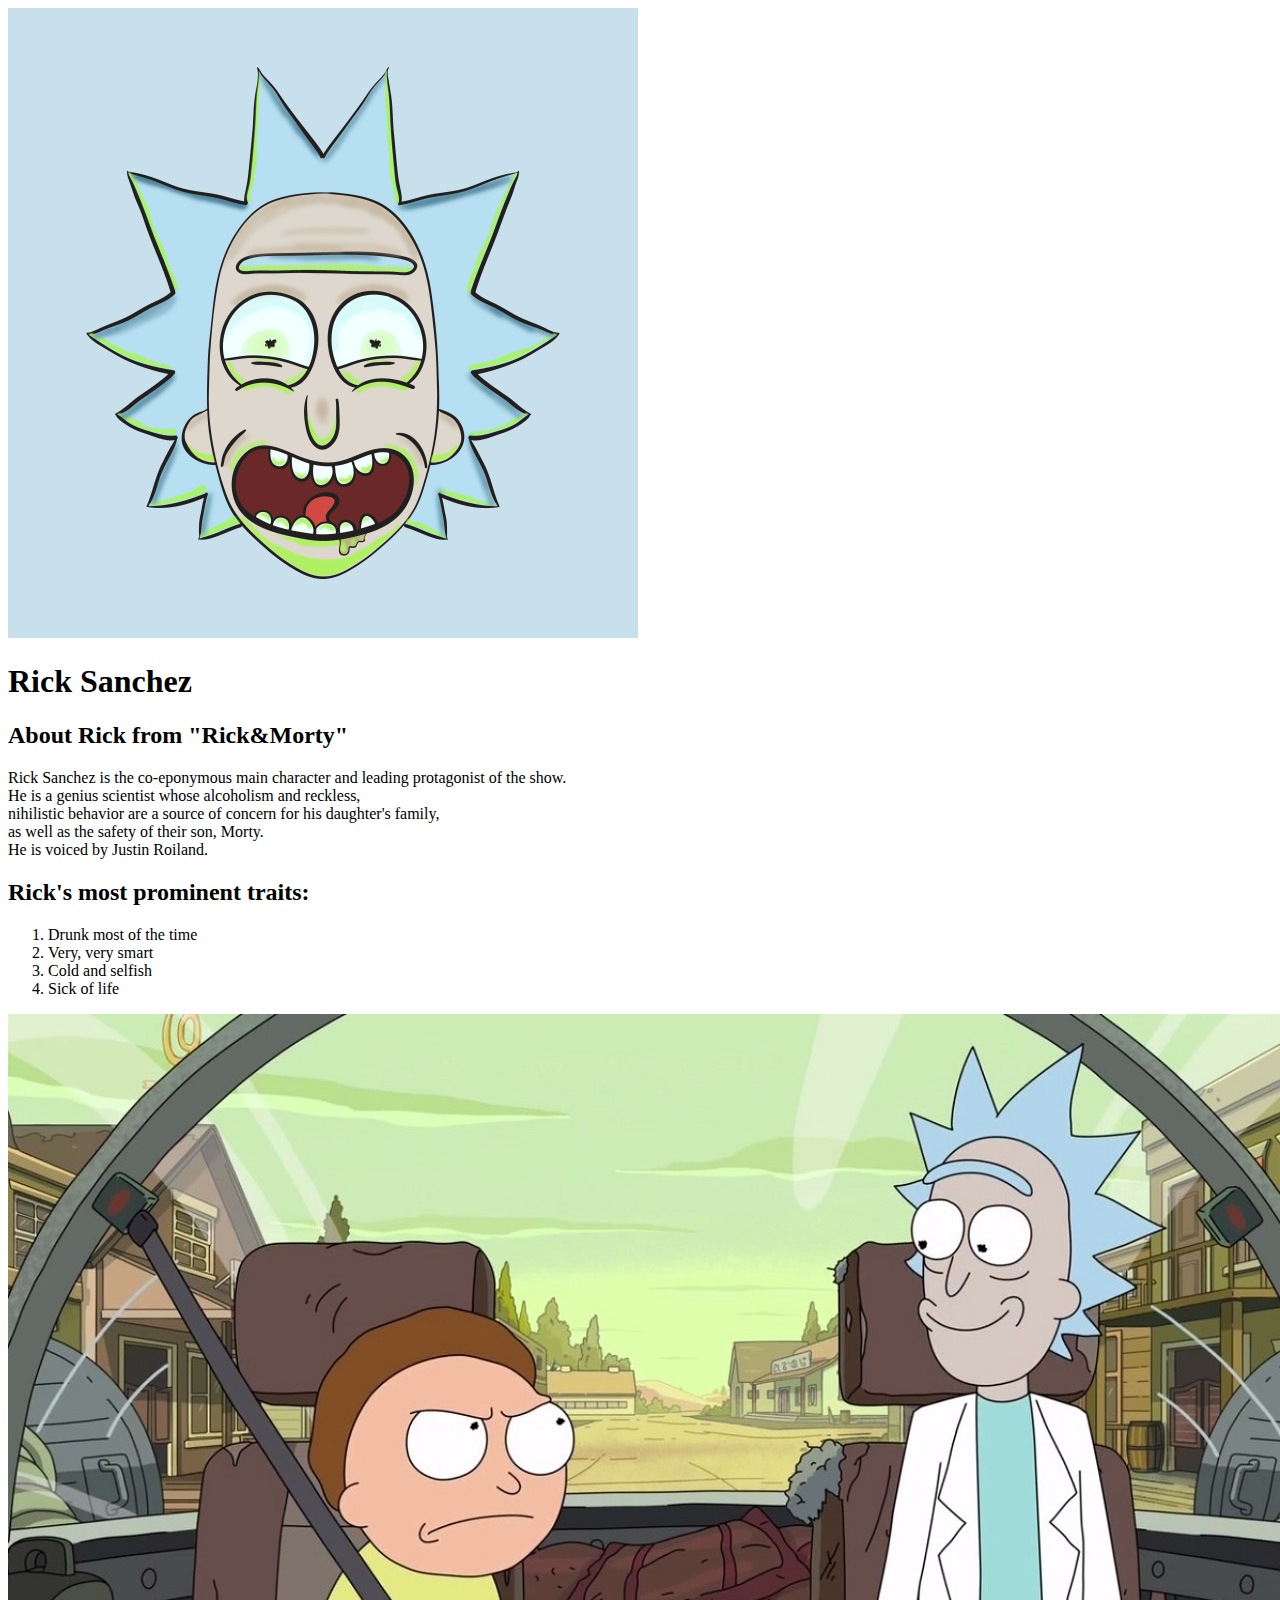
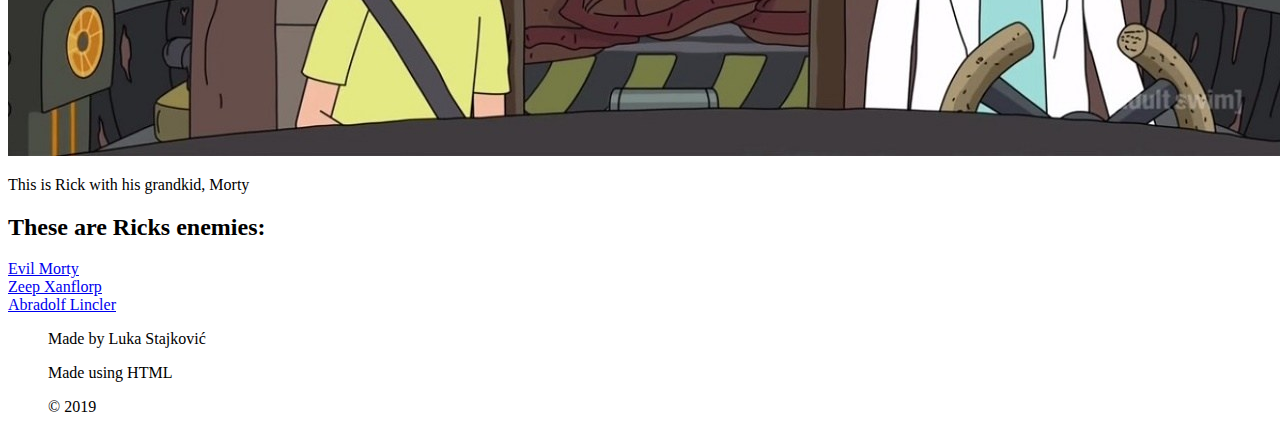
==== index.html @ e3ab2771 "New thing were added!" ====
<!DOCTYPE html>
<html>
<head>
	<title> Rick & Morty </title>
	<link rel="stylesheet" type="text/css" href="css/ricksanchez.css">
</head>
<body>
	<header>
		<div class="wrapper">
			<img src="ricknetflix.jpg">
			<h1> Rick Sanchez </h1>
		</div>
		
		<div class="content">
			<h2> About Rick from "Rick&Morty"</h2>
			<p>Rick Sanchez is the co-eponymous main character and leading protagonist of the show.<br> He is a genius scientist whose alcoholism and reckless, <br> nihilistic behavior are a source of concern for his daughter's family,<br> as well as the safety of their son, Morty.<br> He is voiced by Justin Roiland. </p>
			<h2> Rick's most prominent traits: </h2>
			<ol>
				<li>Drunk most of the time</li>
				<li>Very, very smart</li>
				<li>Cold and selfish</li>
				<li>Sick of life</li>
			</ol>
			<img class="big-image" src="big-image.jpg">
			<p>This is Rick with his grandkid, Morty</p>
			<h2>These are Ricks enemies:</h2>
			<u>
				<li><a href="https://rickandmorty.fandom.com/wiki/Evil_Morty" target="_blank" title="Read more about Evil Morty?">Evil Morty</a></li>
				<li><a href="https://rickandmorty.fandom.com/wiki/Zeep_Xanflorp" target="_blank" title="Read more about Zeep?">Zeep Xanflorp</a></li>
				<li><a href="https://rickandmorty.fandom.com/wiki/Abradolf_Lincler" target="_blank" title="Read more about Abradolf?">Abradolf Lincler</a>
			</u>
		</div>
		<footer>
			<ul>Made by Luka Stajković</ul>
			<ul>Made using HTML</ul>
			<ul>&copy; 2019</ul>
		</footer>
	</header>
</body>
</html>
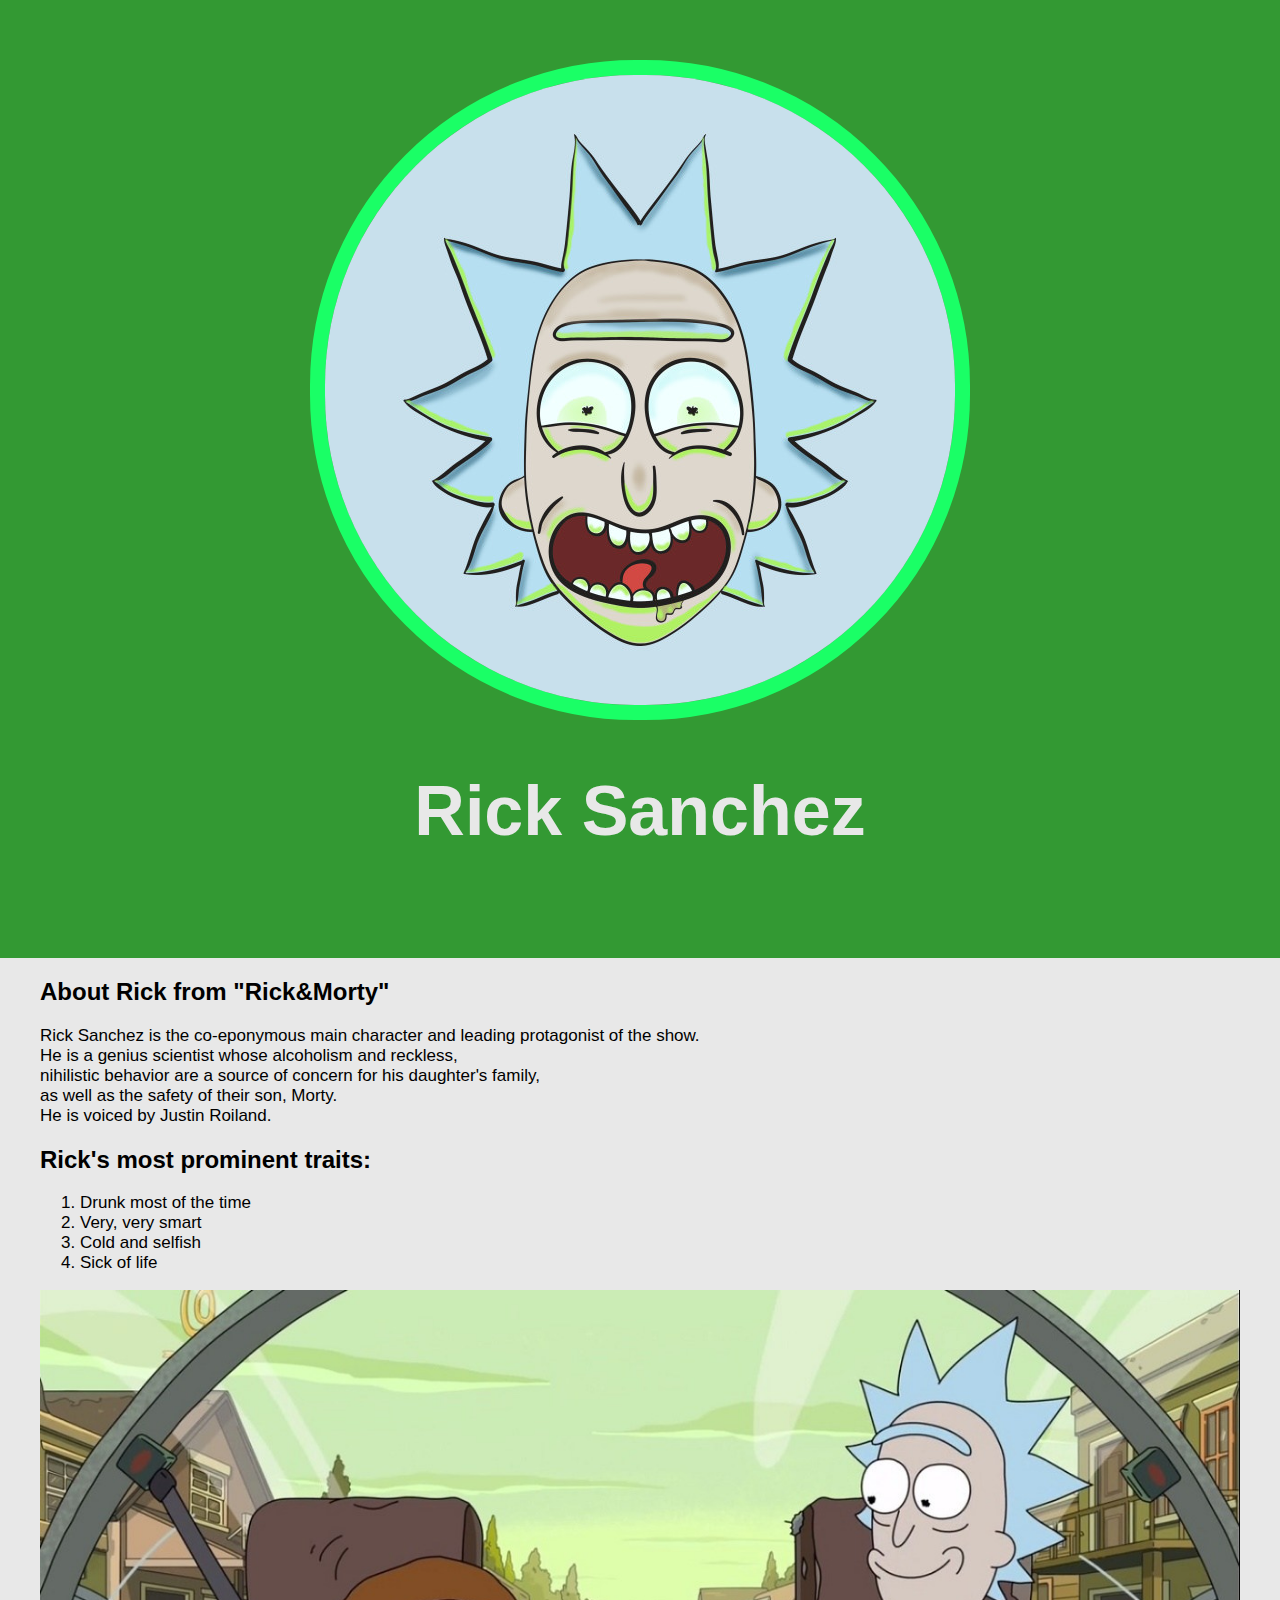
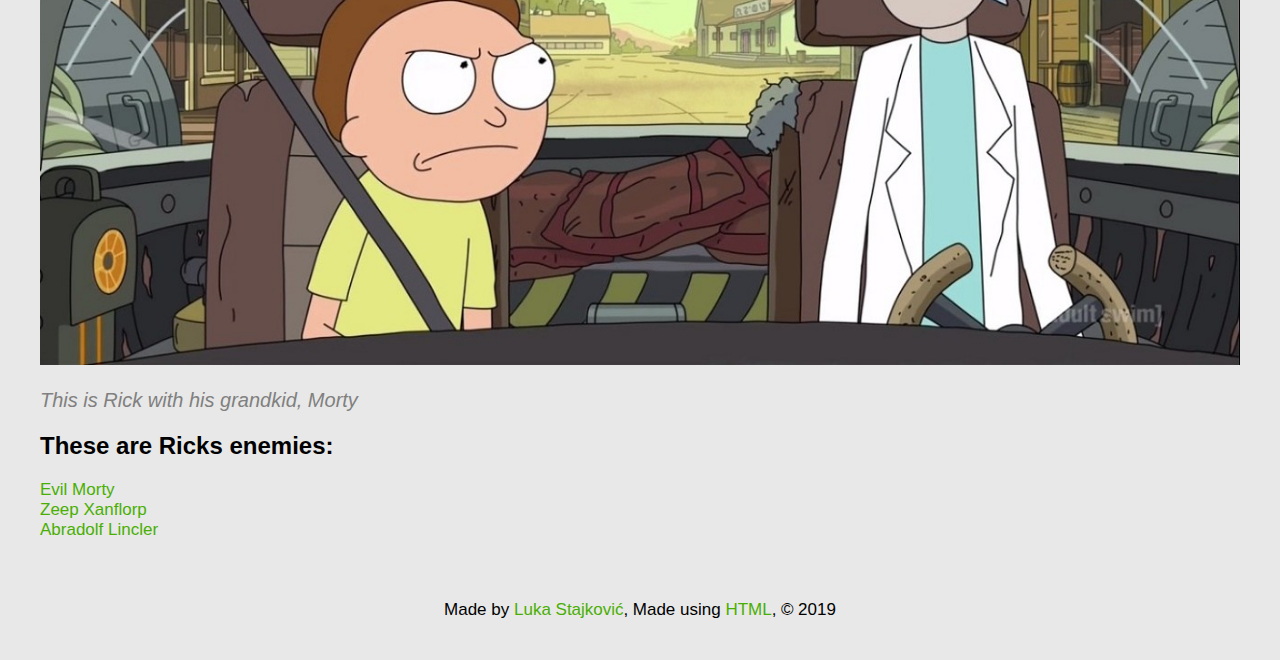
==== commit 46c6d03a: "Almost finished" ====
--- a/index.html
+++ b/index.html
@@ -5,36 +5,37 @@
 	<link rel="stylesheet" type="text/css" href="css/ricksanchez.css">
 </head>
 <body>
+	 	<div class="wrapper">
 	<header>
-		<div class="wrapper">
 			<img src="ricknetflix.jpg">
 			<h1> Rick Sanchez </h1>
-		</div>
+	</header>	
 		
-		<div class="content">
-			<h2> About Rick from "Rick&Morty"</h2>
-			<p>Rick Sanchez is the co-eponymous main character and leading protagonist of the show.<br> He is a genius scientist whose alcoholism and reckless, <br> nihilistic behavior are a source of concern for his daughter's family,<br> as well as the safety of their son, Morty.<br> He is voiced by Justin Roiland. </p>
-			<h2> Rick's most prominent traits: </h2>
-			<ol>
+		
+			<div class="content">
+				<h2> About Rick from "Rick&Morty"</h2>
+				<p class="main-text">Rick Sanchez is the co-eponymous main character and leading protagonist of the show.<br> He is a genius scientist whose alcoholism and reckless, <br> nihilistic behavior are a source of concern for his daughter's family,<br> as well as the safety of their son, Morty.<br> He is voiced by Justin Roiland. </p>
+				<h2> Rick's most prominent traits: </h2>
+				<ol>
 				<li>Drunk most of the time</li>
 				<li>Very, very smart</li>
 				<li>Cold and selfish</li>
 				<li>Sick of life</li>
-			</ol>
-			<img class="big-image" src="big-image.jpg">
-			<p>This is Rick with his grandkid, Morty</p>
-			<h2>These are Ricks enemies:</h2>
-			<u>
-				<li><a href="https://rickandmorty.fandom.com/wiki/Evil_Morty" target="_blank" title="Read more about Evil Morty?">Evil Morty</a></li>
-				<li><a href="https://rickandmorty.fandom.com/wiki/Zeep_Xanflorp" target="_blank" title="Read more about Zeep?">Zeep Xanflorp</a></li>
-				<li><a href="https://rickandmorty.fandom.com/wiki/Abradolf_Lincler" target="_blank" title="Read more about Abradolf?">Abradolf Lincler</a>
-			</u>
+				</ol>
+				<img class="big-image" src="big-image.jpg">
+				<p class="caption">This is Rick with his grandkid, Morty</p>
+				<h2>These are Ricks enemies:</h2>
+				<ul>
+					<li><a href="https://rickandmorty.fandom.com/wiki/Evil_Morty" target="_blank" title="Read more about Evil Morty?">Evil Morty</a></li>
+					<li><a href="https://rickandmorty.fandom.com/wiki/Zeep_Xanflorp" target="_blank" title="Read more about Zeep?">Zeep Xanflorp</a></li>
+					<li><a href="https://rickandmorty.fandom.com/wiki/Abradolf_Lincler" target="_blank" title="Read more about Abradolf?">Abradolf Lincler</a>
+				</ul>
+			</div>	
 		</div>
 		<footer>
-			<ul>Made by Luka Stajković</ul>
-			<ul>Made using HTML</ul>
+			<ul>Made by <span style="color: #48af03">Luka Stajković</span>,</ul>
+			<ul>Made using <span style="color: #48af03">HTML</span>,</ul>
 			<ul>&copy; 2019</ul>
 		</footer>
-	</header>
-</body>
+	</body>
 </html>--- a/css/ricksanchez.css
+++ b/css/ricksanchez.css
@@ -0,0 +1,66 @@
+html,body{
+	font-family: Arial;
+	margin:0
+}
+
+header{
+	background-color: #339933;
+	text-align: center;
+	padding: 60px
+}
+
+h1{
+	color: #E8E8E8;
+	font-size: 70px
+}
+header img{
+	border-radius: 325px;
+	border: 15px solid #1aff66
+}
+.content{
+	max-width: 1200px;
+	margin: 0px auto
+}
+img.big-image{
+	max-width: 100%
+}
+
+p.caption{
+	color: grey;
+	font-size:20px;
+	font-style: italic
+}
+
+ul{
+	list-style: none;
+	padding: 0;
+	margin: 0;
+	font-size:17px
+	}
+
+a{
+	text-decoration: none;
+	color: #48af03
+}
+
+footer{
+	margin-top: 20px;
+	text-align: center;
+	padding: 40px 20px
+}
+
+footer ul{
+	display: inline;
+}
+
+body{
+	background-color: #E8E8E8
+	}
+
+ol{
+	font-size: 17px
+}
+
+p.main-text{
+	font-size: 17px
+}